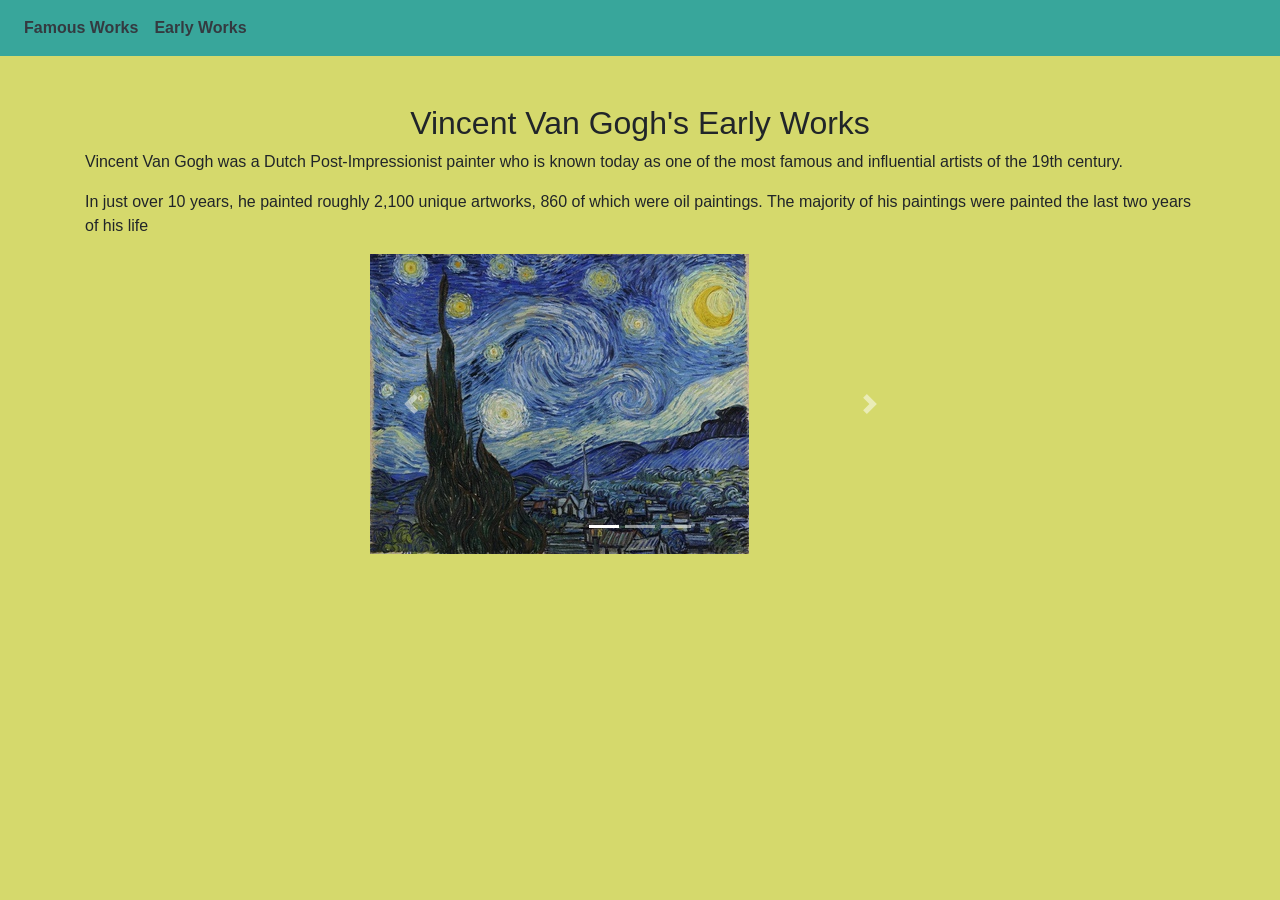
==== earlyWorks.html @ f2c86e37 "adding files for wk9" ====
<!DOCTYPE html>
<html>
    <head>
        <meta charset="utf-8">
        <meta http-equiv="X-UA-Compatible" content="IE=edge">
        <title>Week 9</title>
        <meta name="description" content="">
        <meta name="viewport" content="width=device-width, initial-scale=1">
        <!---<link rel="stylesheet" href="node_modules/bootstrap/dist/css/bootstrap.css">--->
        <link rel="stylesheet" href="styles/main.css">

    </head>


    <body class="bg-primary">

      <nav class="navbar navbar-expand-sm bg-secondary">

        <!-- Links -->
        <ul class="navbar-nav">
          <li class="nav-item">
            <a class="nav-link text-dark font-weight-bold text-center" href="index.html">Famous Works</a>
          </li>
          <li class="nav-item">
            <a class="nav-link text-dark font-weight-bold text-center" href="earlyWorks.html">Early Works</a>
          </li>
        </ul>
      
      </nav>

      <div class="container">
        <h2 class="text-center mt-5">Vincent Van Gogh's Early Works</h2>
        <p>Vincent Van Gogh was a Dutch Post-Impressionist painter who is known today as one of the most famous and influential artists of the 19th century.</p>
        <p>In just over 10 years, he painted roughly 2,100 unique artworks, 860 of which were oil paintings.
           The majority of his paintings were painted the last two years of his life</p>
        <div class="row">
          <div class="col-md-3">
            <!---need to add this to get the carousel centered if it is only width = 6!-->
          </div>

          <div class="col-md-6">
            <div id="vanGoghCarousel" class="carousel slide" data-ride="carousel">

              <!-- Indicators -->
              <ul class="carousel-indicators">
                <li data-target="#vanGoghCarousel" data-slide-to="0" class="active" id="car1"></li>
                <li data-target="#vanGoghCarousel" data-slide-to="1" id="car2"></li>
                <li data-target="#vanGoghCarousel" data-slide-to="2" id="car3"></li>
              </ul>
              
              <!--  slideshow -->
              <div class="carousel-inner">  <!-- adds slides? -->
                <!-- first slide -->
                <div class="carousel-item active">  
                  <img src="image/starry.jpg" alt="Los Angeles">
                </div>
                <!-- second slide -->
                <div class="carousel-item">
                  <img src="image/farm.jpg" alt="Chicago">
                </div>
                <!-- third slide -->
                <div class="carousel-item">
                  <img src="image/forest.jpg" alt="New York">
                </div>
              </div>
              
              <!-- add prev button -->
              <a class="carousel-control-prev" href="#vanGoghCarousel">
                <span class="carousel-control-prev-icon"></span>
              </a>
              <!-- add next button -->
              <a class="carousel-control-next" href="#vanGoghCarousel">
                <span class="carousel-control-next-icon"></span>
              </a>
            </div>

          <div class="col-md-3">
            <!---need to add this to get the carousel centered if it is only width = 6!-->
          </div>
        </div>

        <script>
          $(document).ready(function(){
            // Activate Carousel
            $("#vanGoghCarousel").carousel();
              
            // Enable Carousel Indicators
            $("#car1").click(function(){
              $("#vanGoghCarousel").carousel(0);
            });
            $("car2").click(function(){
              $("#vanGoghCarousel").carousel(1);
            });
            $("car3").click(function(){
              $("#vanGoghCarousel").carousel(2);
            });
              
            // Enable Carousel Controls
            $(".carousel-control-prev").click(function(){
              $("#vanGoghCarousel").carousel("prev");
            });
            $(".carousel-control-next").click(function(){
              $("#vanGoghCarousel").carousel("next");
            });
          });
          </script>
          


        
        <script src="node_modules/jquery/dist/jquery.js" async defer></script>
        <script src="node_modules/bootstrap/dist/js/bootstrap.bundle.js"></script>
        
    </body>
</html>
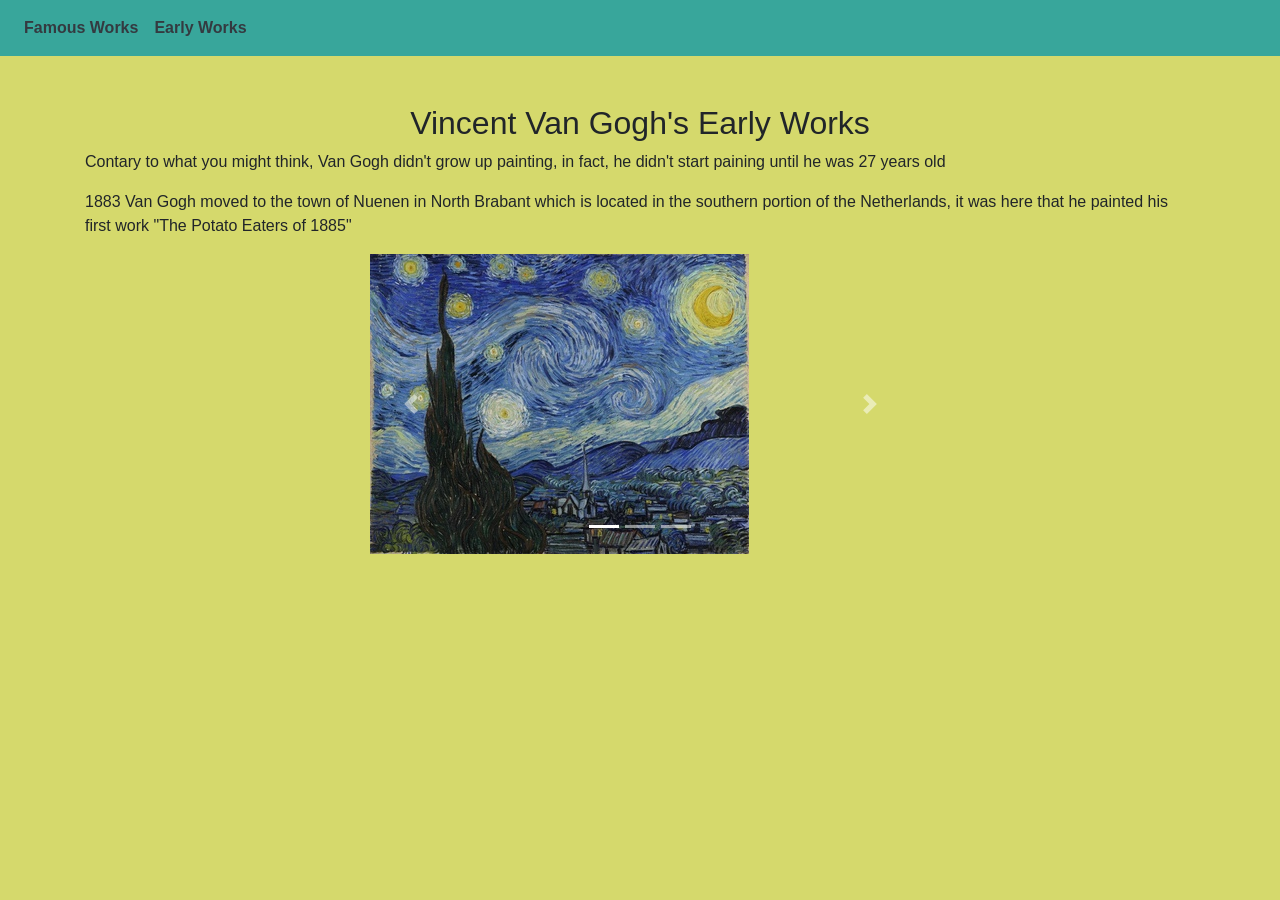
==== commit 4e82d254: "updated img" ====
--- a/earlyWorks.html
+++ b/earlyWorks.html
@@ -30,9 +30,8 @@
 
       <div class="container">
         <h2 class="text-center mt-5">Vincent Van Gogh's Early Works</h2>
-        <p>Vincent Van Gogh was a Dutch Post-Impressionist painter who is known today as one of the most famous and influential artists of the 19th century.</p>
-        <p>In just over 10 years, he painted roughly 2,100 unique artworks, 860 of which were oil paintings.
-           The majority of his paintings were painted the last two years of his life</p>
+        <p>Contary to what you might think, Van Gogh didn't grow up painting, in fact, he didn't start paining until he was 27 years old</p>
+        <p>1883 Van Gogh moved to the town of Nuenen in North Brabant which is located in the southern portion of the Netherlands, it was here that he painted his first work "The Potato Eaters of 1885"</p>
         <div class="row">
           <div class="col-md-3">
             <!---need to add this to get the carousel centered if it is only width = 6!-->
@@ -52,15 +51,15 @@
               <div class="carousel-inner">  <!-- adds slides? -->
                 <!-- first slide -->
                 <div class="carousel-item active">  
-                  <img src="image/starry.jpg" alt="Los Angeles">
+                  <img src="image/starry.jpg" alt="Fill this in once you swap the pic">
                 </div>
                 <!-- second slide -->
                 <div class="carousel-item">
-                  <img src="image/farm.jpg" alt="Chicago">
+                  <img src="image/farm.jpg" alt="Fill this in once you swap the pic">
                 </div>
                 <!-- third slide -->
                 <div class="carousel-item">
-                  <img src="image/forest.jpg" alt="New York">
+                  <img src="image/forest.jpg" alt="Fill this in once you swap the pic">
                 </div>
               </div>
               
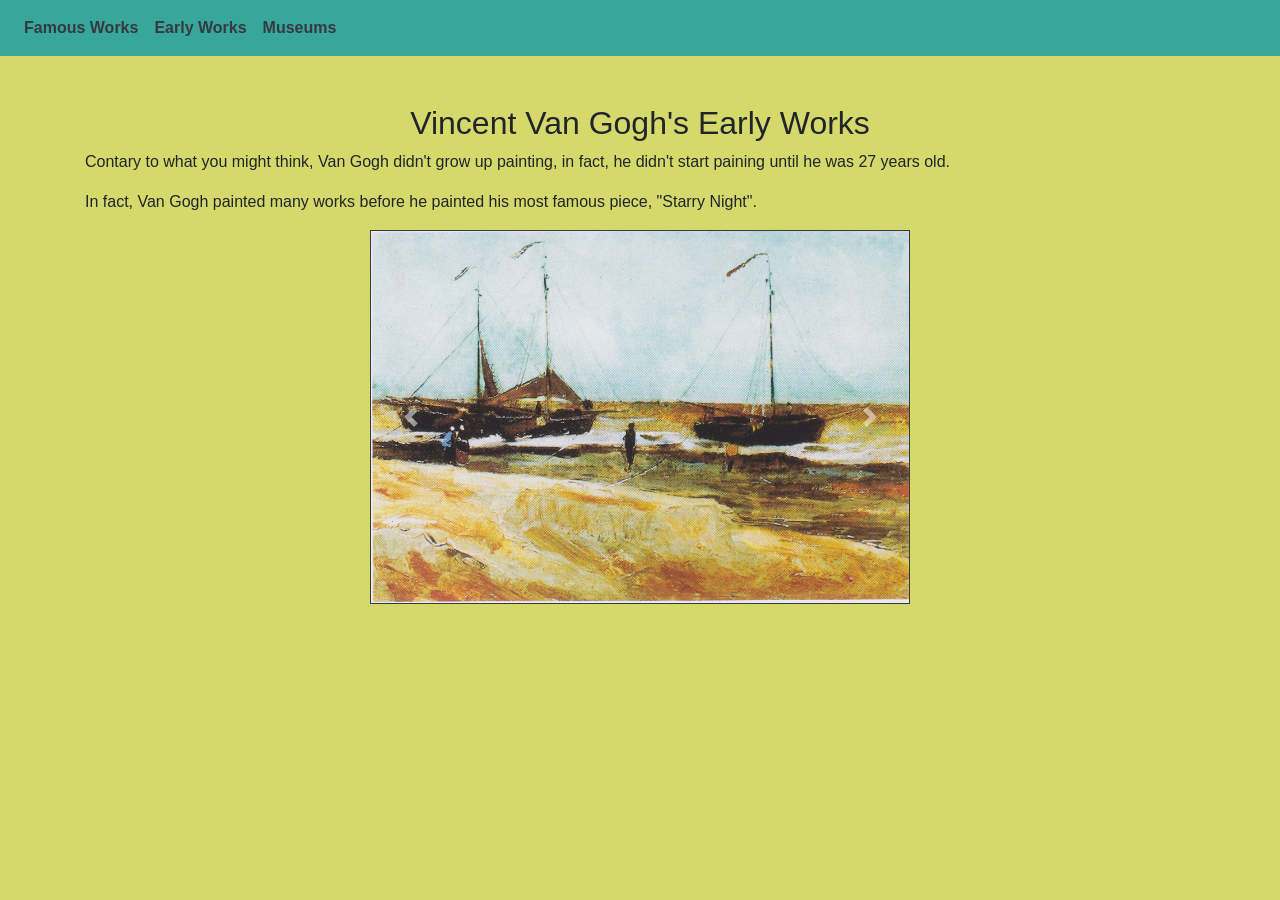
==== commit faf5abe5: "added third page and rest of the images" ====
--- a/earlyWorks.html
+++ b/earlyWorks.html
@@ -24,89 +24,65 @@
           <li class="nav-item">
             <a class="nav-link text-dark font-weight-bold text-center" href="earlyWorks.html">Early Works</a>
           </li>
+          <li class="nav-item">
+            <a class="nav-link text-dark font-weight-bold text-center" href="contact.html">Museums</a>
+          </li>
         </ul>
       
       </nav>
 
       <div class="container">
         <h2 class="text-center mt-5">Vincent Van Gogh's Early Works</h2>
-        <p>Contary to what you might think, Van Gogh didn't grow up painting, in fact, he didn't start paining until he was 27 years old</p>
-        <p>1883 Van Gogh moved to the town of Nuenen in North Brabant which is located in the southern portion of the Netherlands, it was here that he painted his first work "The Potato Eaters of 1885"</p>
+        <p>Contary to what you might think, Van Gogh didn't grow up painting, in fact, he didn't start paining until he was 27 years old.</p>
+        <p>In fact, Van Gogh painted many works before he painted his most famous piece, "Starry Night".</p>
+        
         <div class="row">
           <div class="col-md-3">
             <!---need to add this to get the carousel centered if it is only width = 6!-->
           </div>
 
           <div class="col-md-6">
-            <div id="vanGoghCarousel" class="carousel slide" data-ride="carousel">
-
-              <!-- Indicators -->
-              <ul class="carousel-indicators">
-                <li data-target="#vanGoghCarousel" data-slide-to="0" class="active" id="car1"></li>
-                <li data-target="#vanGoghCarousel" data-slide-to="1" id="car2"></li>
-                <li data-target="#vanGoghCarousel" data-slide-to="2" id="car3"></li>
-              </ul>
-              
-              <!--  slideshow -->
-              <div class="carousel-inner">  <!-- adds slides? -->
-                <!-- first slide -->
-                <div class="carousel-item active">  
-                  <img src="image/starry.jpg" alt="Fill this in once you swap the pic">
+            <div id="vanGoghSlide" class="carousel slide carousel-fade" data-ride="carousel">
+              <div class="carousel-inner">
+                <div class="carousel-item active">
+                  <img src="image/sails.jpeg" class="d-block w-100 border border-dark" alt="...">
                 </div>
-                <!-- second slide -->
                 <div class="carousel-item">
-                  <img src="image/farm.jpg" alt="Fill this in once you swap the pic">
+                  <img src="image/roof.jpg" class="d-block w-100 border border-dark" alt="...">
                 </div>
-                <!-- third slide -->
                 <div class="carousel-item">
-                  <img src="image/forest.jpg" alt="Fill this in once you swap the pic">
+                  <img src="image/field.jpg" class="d-block w-100 border border-dark" alt="...">
+                </div>
+                <div class="carousel-item">
+                  <img src="image/people.jpg" class="d-block w-100 border border-dark" alt="...">
+                </div>
+                <div class="carousel-item">
+                  <img src="image/crowd.jpg" class="d-block w-100 border border-dark" alt="...">
+                </div>
+                <div class="carousel-item">
+                  <img src="image/city.jpg" class="d-block w-100 border border-dark" alt="...">
                 </div>
               </div>
-              
-              <!-- add prev button -->
-              <a class="carousel-control-prev" href="#vanGoghCarousel">
-                <span class="carousel-control-prev-icon"></span>
+              <a class="carousel-control-prev" href="#vanGoghSlide" role="button" data-slide="prev">
+                <span class="carousel-control-prev-icon" aria-hidden="true"></span>
+                <span class="sr-only">Previous</span>
               </a>
-              <!-- add next button -->
-              <a class="carousel-control-next" href="#vanGoghCarousel">
-                <span class="carousel-control-next-icon"></span>
+              <a class="carousel-control-next" href="#vanGoghSlide" role="button" data-slide="next">
+                <span class="carousel-control-next-icon" aria-hidden="true"></span>
+                <span class="sr-only">Next</span>
               </a>
             </div>
-
           <div class="col-md-3">
             <!---need to add this to get the carousel centered if it is only width = 6!-->
           </div>
         </div>
 
-        <script>
-          $(document).ready(function(){
-            // Activate Carousel
-            $("#vanGoghCarousel").carousel();
-              
-            // Enable Carousel Indicators
-            $("#car1").click(function(){
-              $("#vanGoghCarousel").carousel(0);
-            });
-            $("car2").click(function(){
-              $("#vanGoghCarousel").carousel(1);
-            });
-            $("car3").click(function(){
-              $("#vanGoghCarousel").carousel(2);
-            });
-              
-            // Enable Carousel Controls
-            $(".carousel-control-prev").click(function(){
-              $("#vanGoghCarousel").carousel("prev");
-            });
-            $(".carousel-control-next").click(function(){
-              $("#vanGoghCarousel").carousel("next");
-            });
-          });
-          </script>
           
 
 
-        
+        <script src="https://code.jquery.com/jquery-3.3.1.slim.min.js" integrity="sha384-q8i/X+965DzO0rT7abK41JStQIAqVgRVzpbzo5smXKp4YfRvH+8abtTE1Pi6jizo" crossorigin="anonymous"></script>
+        <script src="https://cdn.jsdelivr.net/npm/popper.js@1.14.7/dist/umd/popper.min.js" integrity="sha384-UO2eT0CpHqdSJQ6hJty5KVphtPhzWj9WO1clHTMGa3JDZwrnQq4sF86dIHNDz0W1" crossorigin="anonymous"></script>
+          
         <script src="node_modules/jquery/dist/jquery.js" async defer></script>
         <script src="node_modules/bootstrap/dist/js/bootstrap.bundle.js"></script>
         
